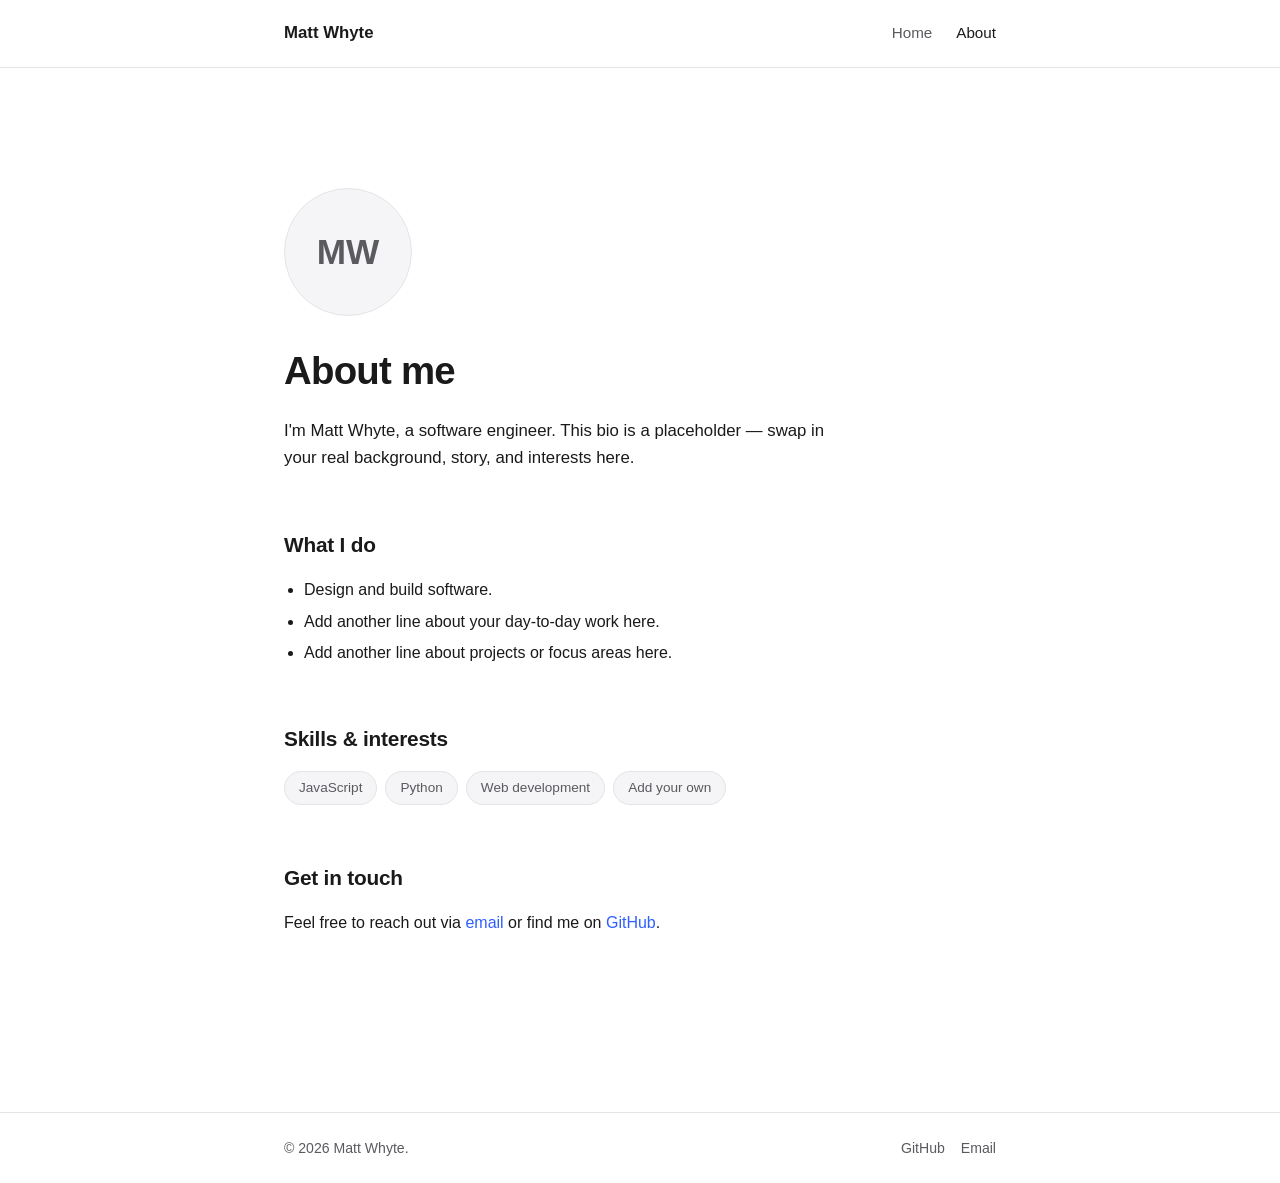
==== about.html @ 2602f1e6 "Add home and about pages Static HTML/CSS site with a home page (hero, intro, highlights) and an abou" ====
<!doctype html>
<html lang="en">
<head>
  <meta charset="UTF-8" />
  <meta name="viewport" content="width=device-width, initial-scale=1.0" />
  <title>About — Matt Whyte</title>
  <meta name="description" content="About Matt Whyte." />
  <link rel="stylesheet" href="styles.css" />
</head>
<body>
  <header class="site-header">
    <div class="wrapper">
      <a class="logo" href="index.html">Matt Whyte</a>
      <nav class="site-nav">
        <a href="index.html">Home</a>
        <a href="about.html" class="active">About</a>
      </nav>
    </div>
  </header>

  <main>
    <div class="wrapper">
      <section class="hero">
        <div class="about-photo">MW</div>
        <h1>About me</h1>
        <p class="intro">
          I'm Matt Whyte, a software engineer. This bio is a placeholder —
          swap in your real background, story, and interests here.
        </p>
      </section>

      <section>
        <h2>What I do</h2>
        <ul class="plain-list">
          <li>Design and build software.</li>
          <li>Add another line about your day-to-day work here.</li>
          <li>Add another line about projects or focus areas here.</li>
        </ul>
      </section>

      <section>
        <h2>Skills &amp; interests</h2>
        <div class="tag-row">
          <span class="tag">JavaScript</span>
          <span class="tag">Python</span>
          <span class="tag">Web development</span>
          <span class="tag">Add your own</span>
        </div>
      </section>

      <section>
        <h2>Get in touch</h2>
        <p>
          Feel free to reach out via
          <a href="mailto:matt@example.com">email</a> or find me on
          <a href="https://github.com/mattwhyte" target="_blank" rel="noopener">GitHub</a>.
        </p>
      </section>
    </div>
  </main>

  <footer class="site-footer">
    <div class="wrapper">
      <p>&copy; 2026 Matt Whyte.</p>
      <div class="footer-links">
        <a href="https://github.com/mattwhyte" target="_blank" rel="noopener">GitHub</a>
        <a href="mailto:matt@example.com">Email</a>
      </div>
    </div>
  </footer>
</body>
</html>
---- styles.css ----
:root {
  --bg: #ffffff;
  --bg-alt: #f5f5f7;
  --text: #1a1a1a;
  --text-muted: #5a5a5f;
  --accent: #2f5fff;
  --border: #e4e4e7;
  --max-width: 760px;
}

@media (prefers-color-scheme: dark) {
  :root {
    --bg: #101014;
    --bg-alt: #17171c;
    --text: #f2f2f4;
    --text-muted: #a3a3ab;
    --accent: #7c9cff;
    --border: #2a2a31;
  }
}

* {
  box-sizing: border-box;
}

html {
  color-scheme: light dark;
}

body {
  margin: 0;
  font-family: -apple-system, BlinkMacSystemFont, "Segoe UI", Roboto, Helvetica, Arial, sans-serif;
  background: var(--bg);
  color: var(--text);
  line-height: 1.6;
}

a {
  color: var(--accent);
  text-decoration: none;
}

a:hover {
  text-decoration: underline;
}

.wrapper {
  max-width: var(--max-width);
  margin: 0 auto;
  padding: 0 24px;
}

header.site-header {
  border-bottom: 1px solid var(--border);
}

.site-header .wrapper {
  display: flex;
  align-items: center;
  justify-content: space-between;
  padding-top: 20px;
  padding-bottom: 20px;
}

.site-header .logo {
  font-weight: 700;
  font-size: 1.05rem;
  color: var(--text);
}

.site-header .logo:hover {
  text-decoration: none;
  opacity: 0.8;
}

nav.site-nav {
  display: flex;
  gap: 24px;
}

nav.site-nav a {
  color: var(--text-muted);
  font-size: 0.95rem;
  font-weight: 500;
}

nav.site-nav a.active,
nav.site-nav a:hover {
  color: var(--text);
}

main {
  padding: 64px 0 96px;
}

.hero h1 {
  font-size: 2.4rem;
  margin: 0 0 8px;
  letter-spacing: -0.02em;
}

.hero .tagline {
  font-size: 1.2rem;
  color: var(--text-muted);
  margin: 0 0 28px;
}

.hero p.intro {
  font-size: 1.05rem;
  max-width: 60ch;
}

.cta-row {
  display: flex;
  gap: 12px;
  margin-top: 32px;
  flex-wrap: wrap;
}

.btn {
  display: inline-block;
  padding: 10px 20px;
  border-radius: 8px;
  font-weight: 600;
  font-size: 0.95rem;
}

.btn:hover {
  text-decoration: none;
}

.btn-primary {
  background: var(--accent);
  color: #fff;
}

.btn-primary:hover {
  opacity: 0.9;
}

.btn-secondary {
  background: var(--bg-alt);
  color: var(--text);
  border: 1px solid var(--border);
}

.btn-secondary:hover {
  background: var(--border);
}

section {
  margin-top: 56px;
}

section h2 {
  font-size: 1.3rem;
  margin-bottom: 16px;
  letter-spacing: -0.01em;
}

.card-grid {
  display: grid;
  grid-template-columns: repeat(auto-fit, minmax(200px, 1fr));
  gap: 16px;
}

.card {
  background: var(--bg-alt);
  border: 1px solid var(--border);
  border-radius: 10px;
  padding: 18px 20px;
}

.card h3 {
  margin: 0 0 6px;
  font-size: 1rem;
}

.card p {
  margin: 0;
  color: var(--text-muted);
  font-size: 0.92rem;
}

.about-photo {
  width: 128px;
  height: 128px;
  border-radius: 50%;
  background: var(--bg-alt);
  border: 1px solid var(--border);
  display: flex;
  align-items: center;
  justify-content: center;
  font-size: 2.2rem;
  font-weight: 700;
  color: var(--text-muted);
  margin-bottom: 24px;
}

ul.plain-list {
  padding-left: 20px;
  margin: 0;
}

ul.plain-list li {
  margin-bottom: 6px;
}

.tag-row {
  display: flex;
  flex-wrap: wrap;
  gap: 8px;
}

.tag {
  background: var(--bg-alt);
  border: 1px solid var(--border);
  border-radius: 999px;
  padding: 5px 14px;
  font-size: 0.85rem;
  color: var(--text-muted);
}

footer.site-footer {
  border-top: 1px solid var(--border);
  margin-top: 64px;
}

footer.site-footer .wrapper {
  padding: 24px;
  display: flex;
  align-items: center;
  justify-content: space-between;
  flex-wrap: wrap;
  gap: 12px;
}

footer.site-footer p {
  margin: 0;
  color: var(--text-muted);
  font-size: 0.88rem;
}

.footer-links {
  display: flex;
  gap: 16px;
}

.footer-links a {
  color: var(--text-muted);
  font-size: 0.88rem;
}

.footer-links a:hover {
  color: var(--text);
}
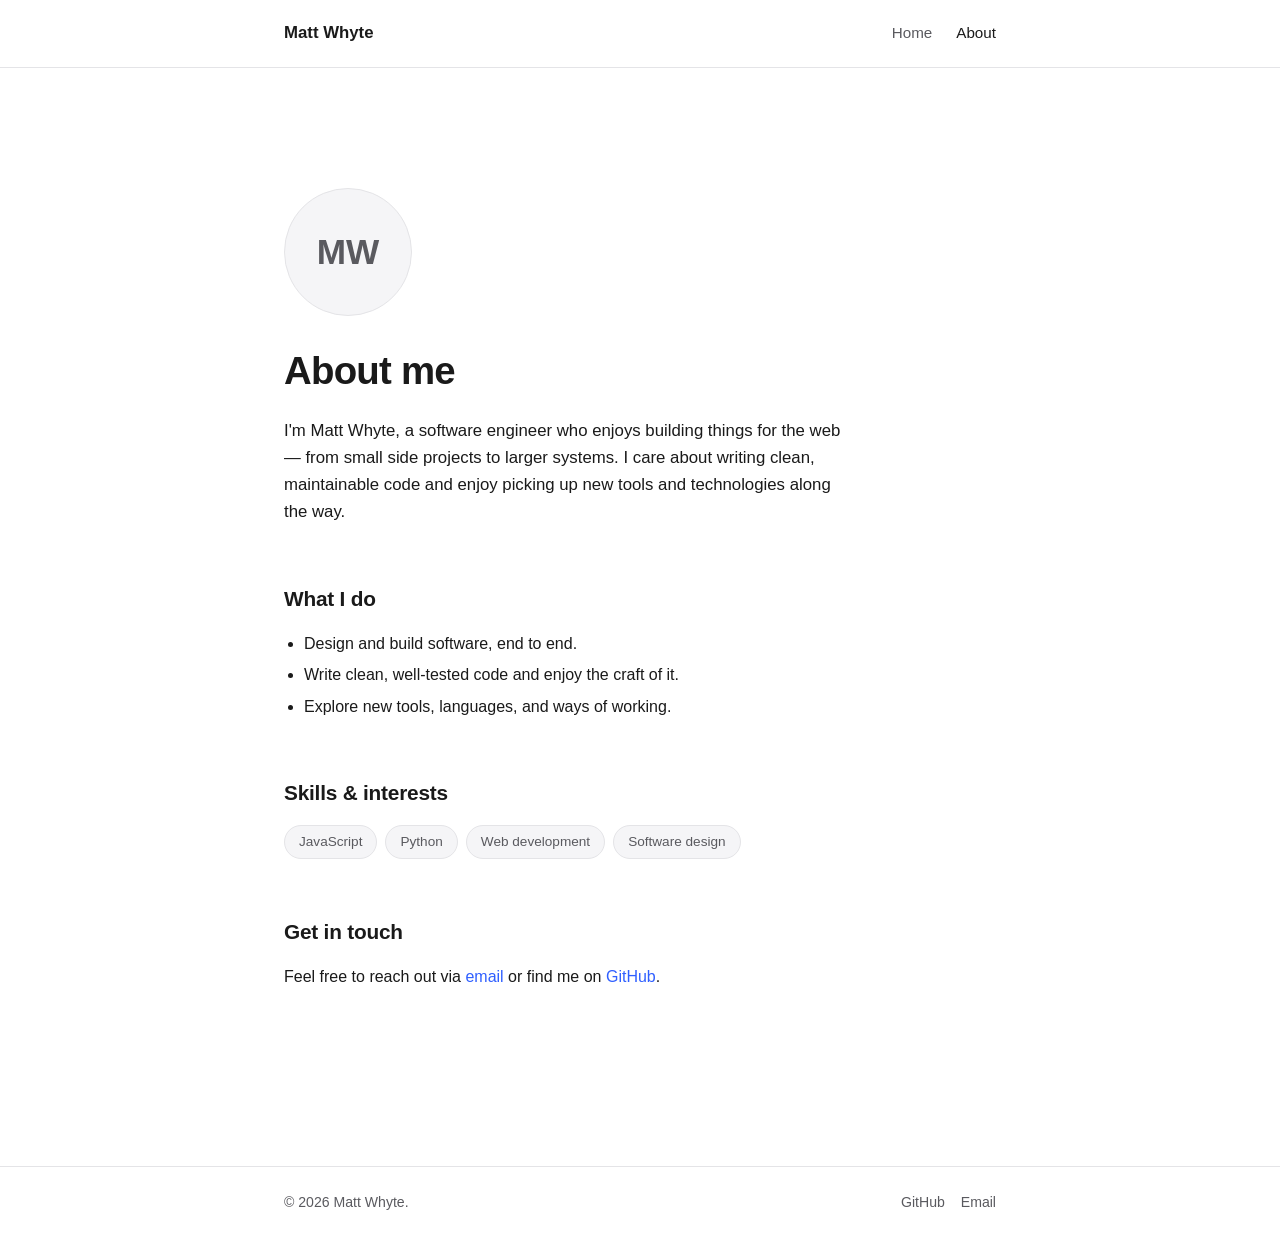
==== commit dfc04df1: "Polish home and about page copy Replace scaffolding-style placeholder text with finished, generic co" ====
--- a/about.html
+++ b/about.html
@@ -24,17 +24,19 @@
         <div class="about-photo">MW</div>
         <h1>About me</h1>
         <p class="intro">
-          I'm Matt Whyte, a software engineer. This bio is a placeholder —
-          swap in your real background, story, and interests here.
+          I'm Matt Whyte, a software engineer who enjoys building things for
+          the web — from small side projects to larger systems. I care about
+          writing clean, maintainable code and enjoy picking up new tools and
+          technologies along the way.
         </p>
       </section>
 
       <section>
         <h2>What I do</h2>
         <ul class="plain-list">
-          <li>Design and build software.</li>
-          <li>Add another line about your day-to-day work here.</li>
-          <li>Add another line about projects or focus areas here.</li>
+          <li>Design and build software, end to end.</li>
+          <li>Write clean, well-tested code and enjoy the craft of it.</li>
+          <li>Explore new tools, languages, and ways of working.</li>
         </ul>
       </section>
 
@@ -44,7 +46,7 @@
           <span class="tag">JavaScript</span>
           <span class="tag">Python</span>
           <span class="tag">Web development</span>
-          <span class="tag">Add your own</span>
+          <span class="tag">Software design</span>
         </div>
       </section>
 
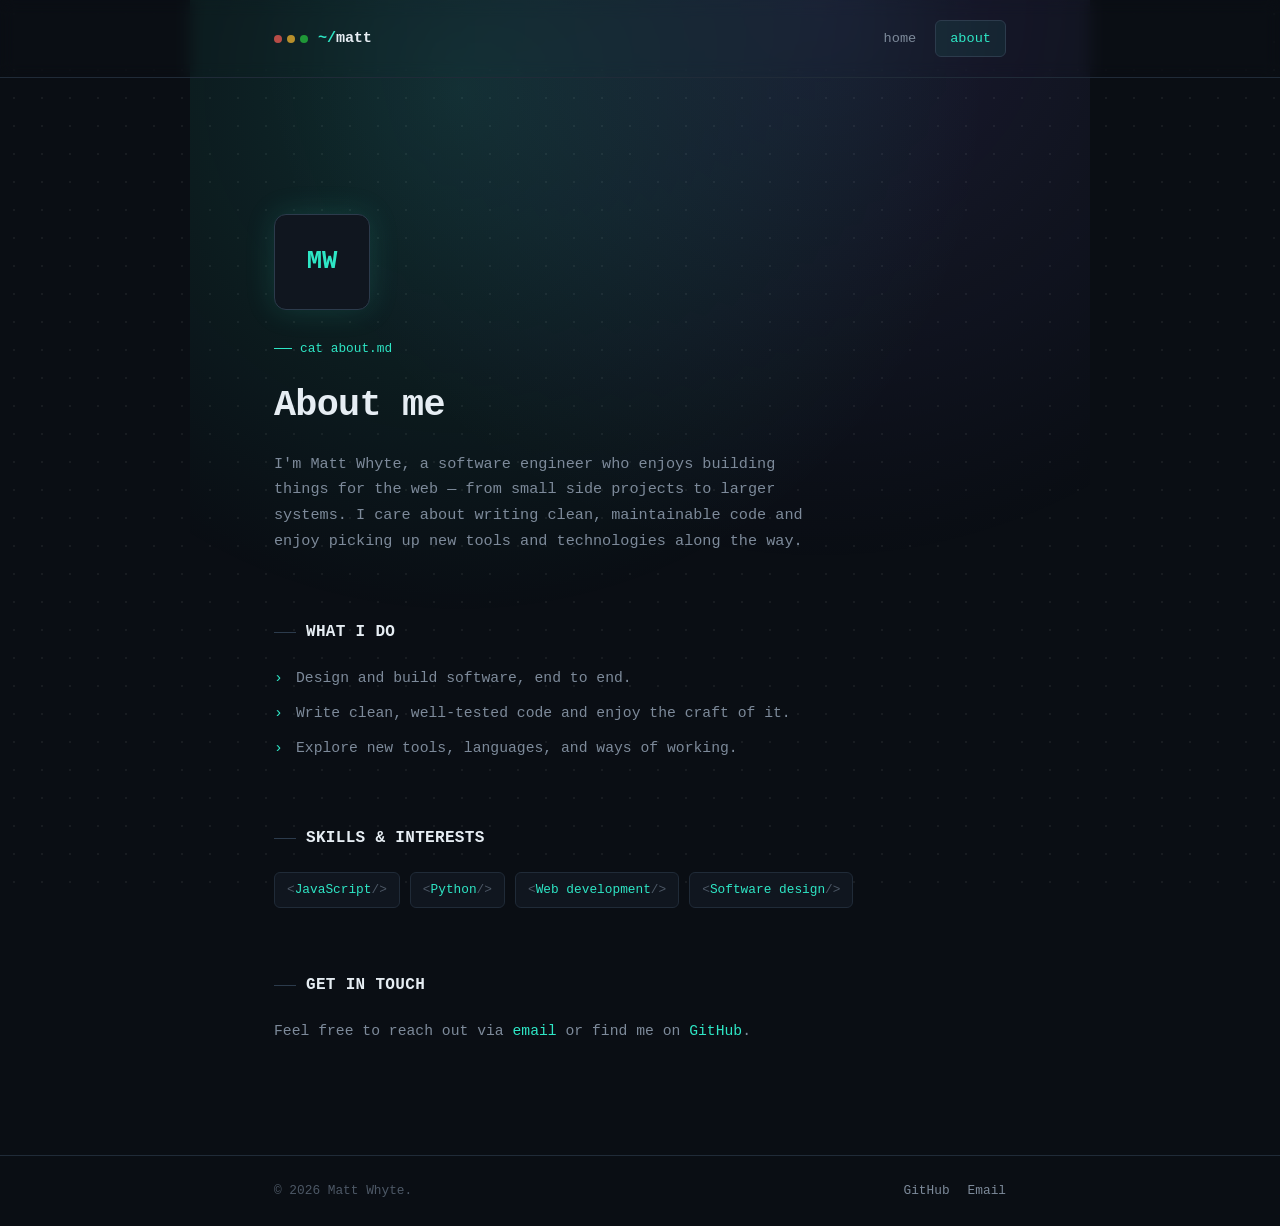
==== commit fc6a80e7: "Redesign with a dark, terminal-inspired look Dark monospace theme with a dot-grid background, glow a" ====
--- a/about.html
+++ b/about.html
@@ -10,10 +10,13 @@
 <body>
   <header class="site-header">
     <div class="wrapper">
-      <a class="logo" href="index.html">Matt Whyte</a>
+      <a class="logo brand" href="index.html">
+        <span class="term-dots"><span></span><span></span><span></span></span>
+        <span><span class="prompt">~/</span>matt</span>
+      </a>
       <nav class="site-nav">
-        <a href="index.html">Home</a>
-        <a href="about.html" class="active">About</a>
+        <a href="index.html">home</a>
+        <a href="about.html" class="active">about</a>
       </nav>
     </div>
   </header>
@@ -22,6 +25,7 @@
     <div class="wrapper">
       <section class="hero">
         <div class="about-photo">MW</div>
+        <p class="eyebrow">cat about.md</p>
         <h1>About me</h1>
         <p class="intro">
           I'm Matt Whyte, a software engineer who enjoys building things for
@@ -54,8 +58,8 @@
         <h2>Get in touch</h2>
         <p>
           Feel free to reach out via
-          <a href="mailto:matt@example.com">email</a> or find me on
-          <a href="https://github.com/mattwhyte" target="_blank" rel="noopener">GitHub</a>.
+          <a href="mailto:mattwhytedotcom@gmail.com">email</a> or find me on
+          <a href="https://github.com/mv3d-ember" target="_blank" rel="noopener">GitHub</a>.
         </p>
       </section>
     </div>
@@ -65,8 +69,8 @@
     <div class="wrapper">
       <p>&copy; 2026 Matt Whyte.</p>
       <div class="footer-links">
-        <a href="https://github.com/mattwhyte" target="_blank" rel="noopener">GitHub</a>
-        <a href="mailto:matt@example.com">Email</a>
+        <a href="https://github.com/mv3d-ember" target="_blank" rel="noopener">GitHub</a>
+        <a href="mailto:mattwhytedotcom@gmail.com">Email</a>
       </div>
     </div>
   </footer>
--- a/styles.css
+++ b/styles.css
@@ -1,22 +1,18 @@
 :root {
-  --bg: #ffffff;
-  --bg-alt: #f5f5f7;
-  --text: #1a1a1a;
-  --text-muted: #5a5a5f;
-  --accent: #2f5fff;
-  --border: #e4e4e7;
-  --max-width: 760px;
-}
-
-@media (prefers-color-scheme: dark) {
-  :root {
-    --bg: #101014;
-    --bg-alt: #17171c;
-    --text: #f2f2f4;
-    --text-muted: #a3a3ab;
-    --accent: #7c9cff;
-    --border: #2a2a31;
-  }
+  --bg: #0a0e14;
+  --bg-alt: #0d1319;
+  --surface: #10161f;
+  --surface-hover: #141c27;
+  --border: #202b38;
+  --border-bright: #2c3b4c;
+  --text: #e6edf3;
+  --text-muted: #7d8a9a;
+  --text-dim: #4d5866;
+  --accent: #2ee6c5;
+  --accent-2: #8b7bff;
+  --accent-rgb: 46, 230, 197;
+  --mono: "JetBrains Mono", ui-monospace, SFMono-Regular, Menlo, Consolas, "Liberation Mono", monospace;
+  --max-width: 780px;
 }
 
 * {
@@ -24,15 +20,51 @@
 }
 
 html {
-  color-scheme: light dark;
+  color-scheme: dark;
 }
 
 body {
   margin: 0;
-  font-family: -apple-system, BlinkMacSystemFont, "Segoe UI", Roboto, Helvetica, Arial, sans-serif;
+  font-family: var(--mono);
   background: var(--bg);
   color: var(--text);
-  line-height: 1.6;
+  line-height: 1.7;
+  font-size: 15px;
+  position: relative;
+  min-height: 100vh;
+}
+
+/* background: dot grid + soft glow blobs */
+body::before {
+  content: "";
+  position: fixed;
+  inset: 0;
+  background-image: radial-gradient(circle, rgba(255, 255, 255, 0.06) 1px, transparent 1px);
+  background-size: 28px 28px;
+  pointer-events: none;
+  z-index: 0;
+}
+
+body::after {
+  content: "";
+  position: fixed;
+  top: -10%;
+  left: 50%;
+  width: 900px;
+  height: 900px;
+  transform: translateX(-50%);
+  background:
+    radial-gradient(circle at 30% 20%, rgba(var(--accent-rgb), 0.14), transparent 55%),
+    radial-gradient(circle at 70% 10%, rgba(139, 123, 255, 0.12), transparent 55%);
+  pointer-events: none;
+  z-index: 0;
+}
+
+header,
+main,
+footer {
+  position: relative;
+  z-index: 1;
 }
 
 a {
@@ -50,8 +82,10 @@
   padding: 0 24px;
 }
 
+/* header */
 header.site-header {
   border-bottom: 1px solid var(--border);
+  backdrop-filter: blur(8px);
 }
 
 .site-header .wrapper {
@@ -62,51 +96,132 @@
   padding-bottom: 20px;
 }
 
+.brand {
+  display: flex;
+  align-items: center;
+  gap: 10px;
+}
+
+.term-dots {
+  display: inline-flex;
+  gap: 5px;
+}
+
+.term-dots span {
+  width: 8px;
+  height: 8px;
+  border-radius: 50%;
+  display: inline-block;
+  background: var(--border-bright);
+}
+
+.term-dots span:nth-child(1) { background: #ff5f56; opacity: 0.7; }
+.term-dots span:nth-child(2) { background: #ffbd2e; opacity: 0.7; }
+.term-dots span:nth-child(3) { background: #27c93f; opacity: 0.7; }
+
 .site-header .logo {
   font-weight: 700;
-  font-size: 1.05rem;
-  color: var(--text);
+  font-size: 0.95rem;
+  color: var(--text);
+  letter-spacing: -0.01em;
 }
 
 .site-header .logo:hover {
   text-decoration: none;
-  opacity: 0.8;
+  color: var(--accent);
+}
+
+.site-header .logo .prompt {
+  color: var(--accent);
 }
 
 nav.site-nav {
   display: flex;
-  gap: 24px;
+  gap: 4px;
 }
 
 nav.site-nav a {
   color: var(--text-muted);
+  font-size: 0.85rem;
+  font-weight: 500;
+  padding: 6px 14px;
+  border-radius: 6px;
+  border: 1px solid transparent;
+}
+
+nav.site-nav a::before {
+  content: "";
+}
+
+nav.site-nav a.active {
+  color: var(--accent);
+  border-color: var(--border-bright);
+  background: rgba(var(--accent-rgb), 0.07);
+}
+
+nav.site-nav a:hover {
+  color: var(--text);
+  text-decoration: none;
+  border-color: var(--border-bright);
+}
+
+main {
+  padding: 72px 0 96px;
+}
+
+/* hero */
+.eyebrow {
+  font-size: 0.8rem;
+  color: var(--accent);
+  margin: 0 0 14px;
+  display: flex;
+  align-items: center;
+  gap: 8px;
+}
+
+.eyebrow::before {
+  content: "";
+  width: 18px;
+  height: 1px;
+  background: var(--accent);
+  display: inline-block;
+}
+
+.hero h1 {
+  font-size: 2.3rem;
+  margin: 0 0 10px;
+  letter-spacing: -0.02em;
+  background: linear-gradient(120deg, var(--text) 40%, var(--accent) 100%);
+  -webkit-background-clip: text;
+  background-clip: text;
+  -webkit-text-fill-color: transparent;
+}
+
+.cursor {
+  display: inline-block;
+  width: 0.5em;
+  background: var(--accent);
+  -webkit-text-fill-color: var(--accent);
+  animation: blink 1.1s steps(1) infinite;
+}
+
+@keyframes blink {
+  50% { opacity: 0; }
+}
+
+.hero .tagline {
+  font-size: 1rem;
+  color: var(--text-muted);
+  margin: 0 0 24px;
+}
+
+.hero .tagline .comment {
+  color: var(--text-dim);
+}
+
+.hero p.intro {
   font-size: 0.95rem;
-  font-weight: 500;
-}
-
-nav.site-nav a.active,
-nav.site-nav a:hover {
-  color: var(--text);
-}
-
-main {
-  padding: 64px 0 96px;
-}
-
-.hero h1 {
-  font-size: 2.4rem;
-  margin: 0 0 8px;
-  letter-spacing: -0.02em;
-}
-
-.hero .tagline {
-  font-size: 1.2rem;
-  color: var(--text-muted);
-  margin: 0 0 28px;
-}
-
-.hero p.intro {
-  font-size: 1.05rem;
+  color: var(--text-muted);
   max-width: 60ch;
 }
 
@@ -118,44 +233,76 @@
 }
 
 .btn {
-  display: inline-block;
-  padding: 10px 20px;
+  display: inline-flex;
+  align-items: center;
+  gap: 6px;
+  padding: 11px 20px;
   border-radius: 8px;
   font-weight: 600;
-  font-size: 0.95rem;
+  font-size: 0.85rem;
+  font-family: var(--mono);
+  border: 1px solid transparent;
+  transition: transform 0.15s ease, box-shadow 0.15s ease, background 0.15s ease;
 }
 
 .btn:hover {
   text-decoration: none;
+  transform: translateY(-1px);
 }
 
 .btn-primary {
   background: var(--accent);
-  color: #fff;
+  color: #06110f;
+  box-shadow: 0 0 0 rgba(var(--accent-rgb), 0);
 }
 
 .btn-primary:hover {
-  opacity: 0.9;
+  box-shadow: 0 0 24px rgba(var(--accent-rgb), 0.45);
 }
 
 .btn-secondary {
-  background: var(--bg-alt);
-  color: var(--text);
-  border: 1px solid var(--border);
+  background: var(--surface);
+  color: var(--text);
+  border: 1px solid var(--border-bright);
 }
 
 .btn-secondary:hover {
-  background: var(--border);
-}
-
+  border-color: var(--accent);
+  color: var(--accent);
+  background: var(--surface-hover);
+}
+
+@media (prefers-reduced-motion: reduce) {
+  .cursor {
+    animation: none;
+  }
+  .btn:hover {
+    transform: none;
+  }
+}
+
+/* sections */
 section {
-  margin-top: 56px;
+  margin-top: 64px;
 }
 
 section h2 {
-  font-size: 1.3rem;
-  margin-bottom: 16px;
-  letter-spacing: -0.01em;
+  font-size: 1rem;
+  margin: 0 0 20px;
+  letter-spacing: 0.02em;
+  color: var(--text);
+  display: flex;
+  align-items: center;
+  gap: 10px;
+  text-transform: uppercase;
+}
+
+section h2::before {
+  content: "";
+  width: 22px;
+  height: 1px;
+  background: var(--border-bright);
+  display: inline-block;
 }
 
 .card-grid {
@@ -165,65 +312,110 @@
 }
 
 .card {
-  background: var(--bg-alt);
+  position: relative;
+  background: var(--surface);
   border: 1px solid var(--border);
   border-radius: 10px;
-  padding: 18px 20px;
+  padding: 20px 20px 18px;
+  transition: border-color 0.15s ease, box-shadow 0.15s ease, transform 0.15s ease;
+}
+
+.card:hover {
+  border-color: var(--accent);
+  box-shadow: 0 0 24px rgba(var(--accent-rgb), 0.12);
+  transform: translateY(-2px);
+}
+
+.card .index {
+  font-size: 0.75rem;
+  color: var(--text-dim);
+  margin-bottom: 10px;
+  display: block;
 }
 
 .card h3 {
-  margin: 0 0 6px;
-  font-size: 1rem;
+  margin: 0 0 8px;
+  font-size: 0.95rem;
+  color: var(--text);
 }
 
 .card p {
   margin: 0;
   color: var(--text-muted);
+  font-size: 0.85rem;
+}
+
+/* about photo */
+.about-photo {
+  width: 96px;
+  height: 96px;
+  border-radius: 12px;
+  background: var(--surface);
+  border: 1px solid var(--border-bright);
+  display: flex;
+  align-items: center;
+  justify-content: center;
+  font-size: 1.6rem;
+  font-weight: 700;
+  color: var(--accent);
+  margin-bottom: 28px;
+  box-shadow: 0 0 30px rgba(var(--accent-rgb), 0.15);
+}
+
+ul.plain-list {
+  padding-left: 0;
+  margin: 0;
+  list-style: none;
+}
+
+ul.plain-list li {
+  margin-bottom: 10px;
+  padding-left: 22px;
+  position: relative;
+  color: var(--text-muted);
   font-size: 0.92rem;
 }
 
-.about-photo {
-  width: 128px;
-  height: 128px;
-  border-radius: 50%;
-  background: var(--bg-alt);
+ul.plain-list li::before {
+  content: "›";
+  position: absolute;
+  left: 0;
+  color: var(--accent);
+}
+
+.tag-row {
+  display: flex;
+  flex-wrap: wrap;
+  gap: 10px;
+}
+
+.tag {
+  background: var(--surface);
   border: 1px solid var(--border);
-  display: flex;
-  align-items: center;
-  justify-content: center;
-  font-size: 2.2rem;
-  font-weight: 700;
-  color: var(--text-muted);
-  margin-bottom: 24px;
-}
-
-ul.plain-list {
-  padding-left: 20px;
-  margin: 0;
-}
-
-ul.plain-list li {
-  margin-bottom: 6px;
-}
-
-.tag-row {
-  display: flex;
-  flex-wrap: wrap;
-  gap: 8px;
-}
-
-.tag {
-  background: var(--bg-alt);
-  border: 1px solid var(--border);
-  border-radius: 999px;
-  padding: 5px 14px;
-  font-size: 0.85rem;
-  color: var(--text-muted);
-}
-
+  border-radius: 6px;
+  padding: 6px 12px;
+  font-size: 0.8rem;
+  color: var(--accent);
+}
+
+.tag::before {
+  content: "<";
+  color: var(--text-dim);
+}
+
+.tag::after {
+  content: "/>";
+  color: var(--text-dim);
+}
+
+section p {
+  color: var(--text-muted);
+  font-size: 0.92rem;
+}
+
+/* footer */
 footer.site-footer {
   border-top: 1px solid var(--border);
-  margin-top: 64px;
 }
 
 footer.site-footer .wrapper {
@@ -237,20 +429,20 @@
 
 footer.site-footer p {
   margin: 0;
-  color: var(--text-muted);
-  font-size: 0.88rem;
+  color: var(--text-dim);
+  font-size: 0.8rem;
 }
 
 .footer-links {
   display: flex;
-  gap: 16px;
+  gap: 18px;
 }
 
 .footer-links a {
   color: var(--text-muted);
-  font-size: 0.88rem;
+  font-size: 0.8rem;
 }
 
 .footer-links a:hover {
-  color: var(--text);
-}
+  color: var(--accent);
+}
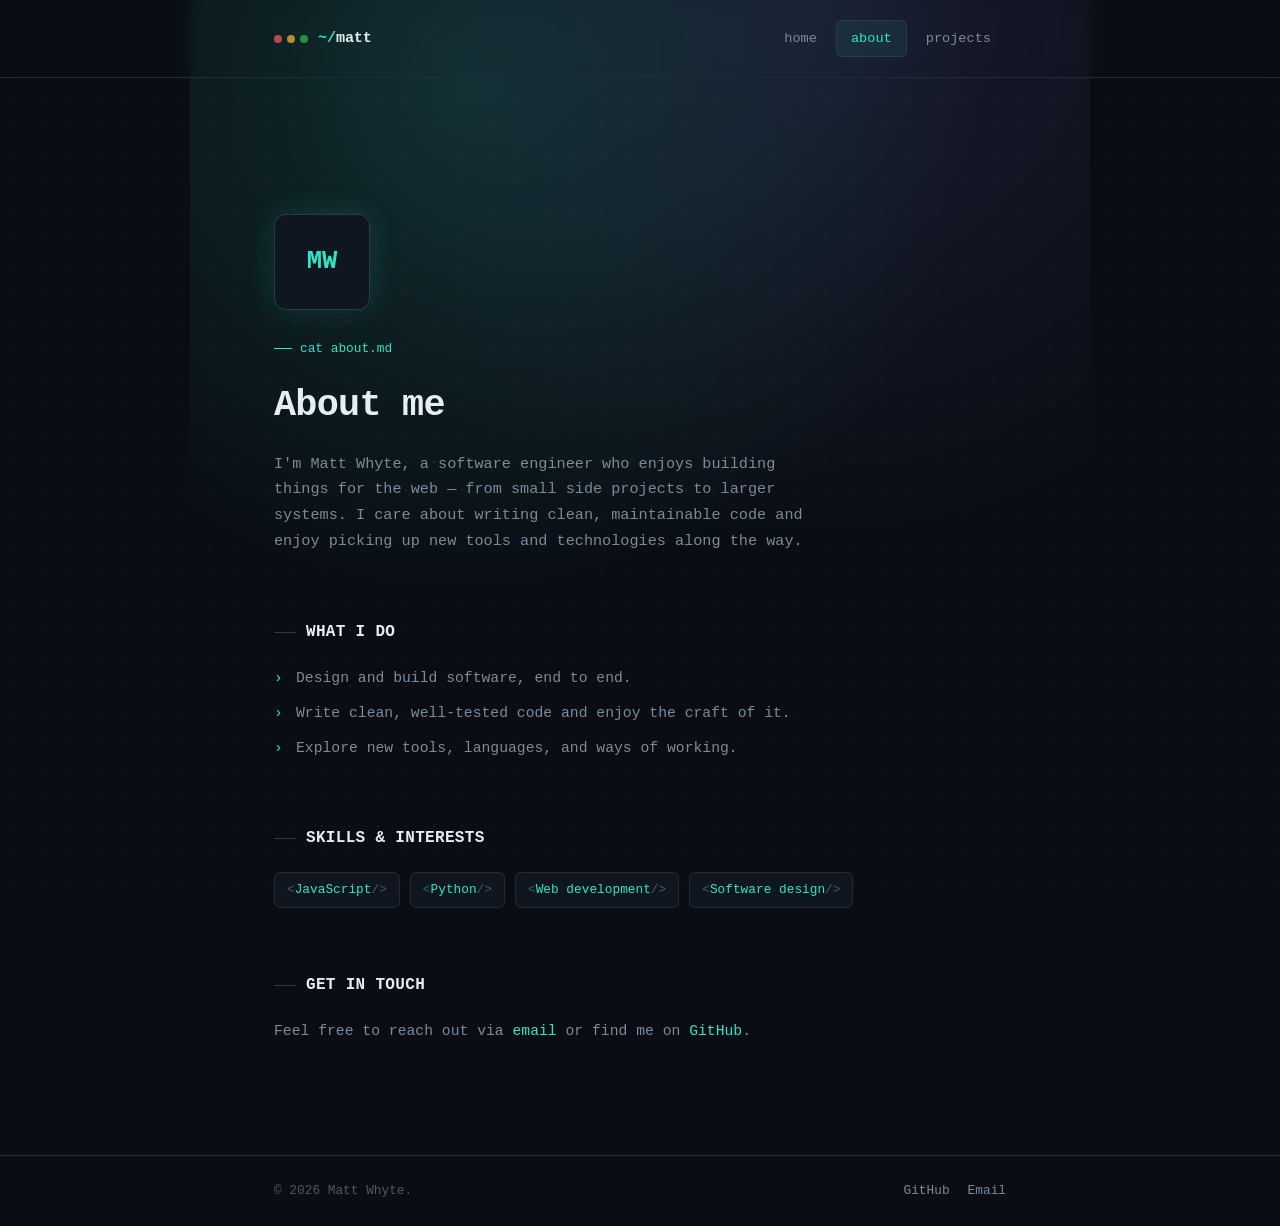
==== commit eb9dbc5f: "Add projects page linking to palette and route subdomains Co-Authored-By: Claude Sonnet 5 <noreply@a" ====
--- a/about.html
+++ b/about.html
@@ -17,6 +17,7 @@
       <nav class="site-nav">
         <a href="index.html">home</a>
         <a href="about.html" class="active">about</a>
+        <a href="projects.html">projects</a>
       </nav>
     </div>
   </header>
--- a/styles.css
+++ b/styles.css
@@ -345,6 +345,39 @@
   font-size: 0.85rem;
 }
 
+.project-card {
+  display: block;
+  color: inherit;
+}
+
+.project-card:hover {
+  text-decoration: none;
+}
+
+.project-card h3 {
+  display: flex;
+  align-items: center;
+  justify-content: space-between;
+  gap: 8px;
+}
+
+.external-arrow {
+  color: var(--text-dim);
+  font-size: 0.9rem;
+  transition: color 0.15s ease, transform 0.15s ease;
+}
+
+.project-card:hover .external-arrow {
+  color: var(--accent);
+  transform: translate(2px, -2px);
+}
+
+.project-url {
+  margin: 0;
+  color: var(--text-muted);
+  font-size: 0.85rem;
+}
+
 /* about photo */
 .about-photo {
   width: 96px;
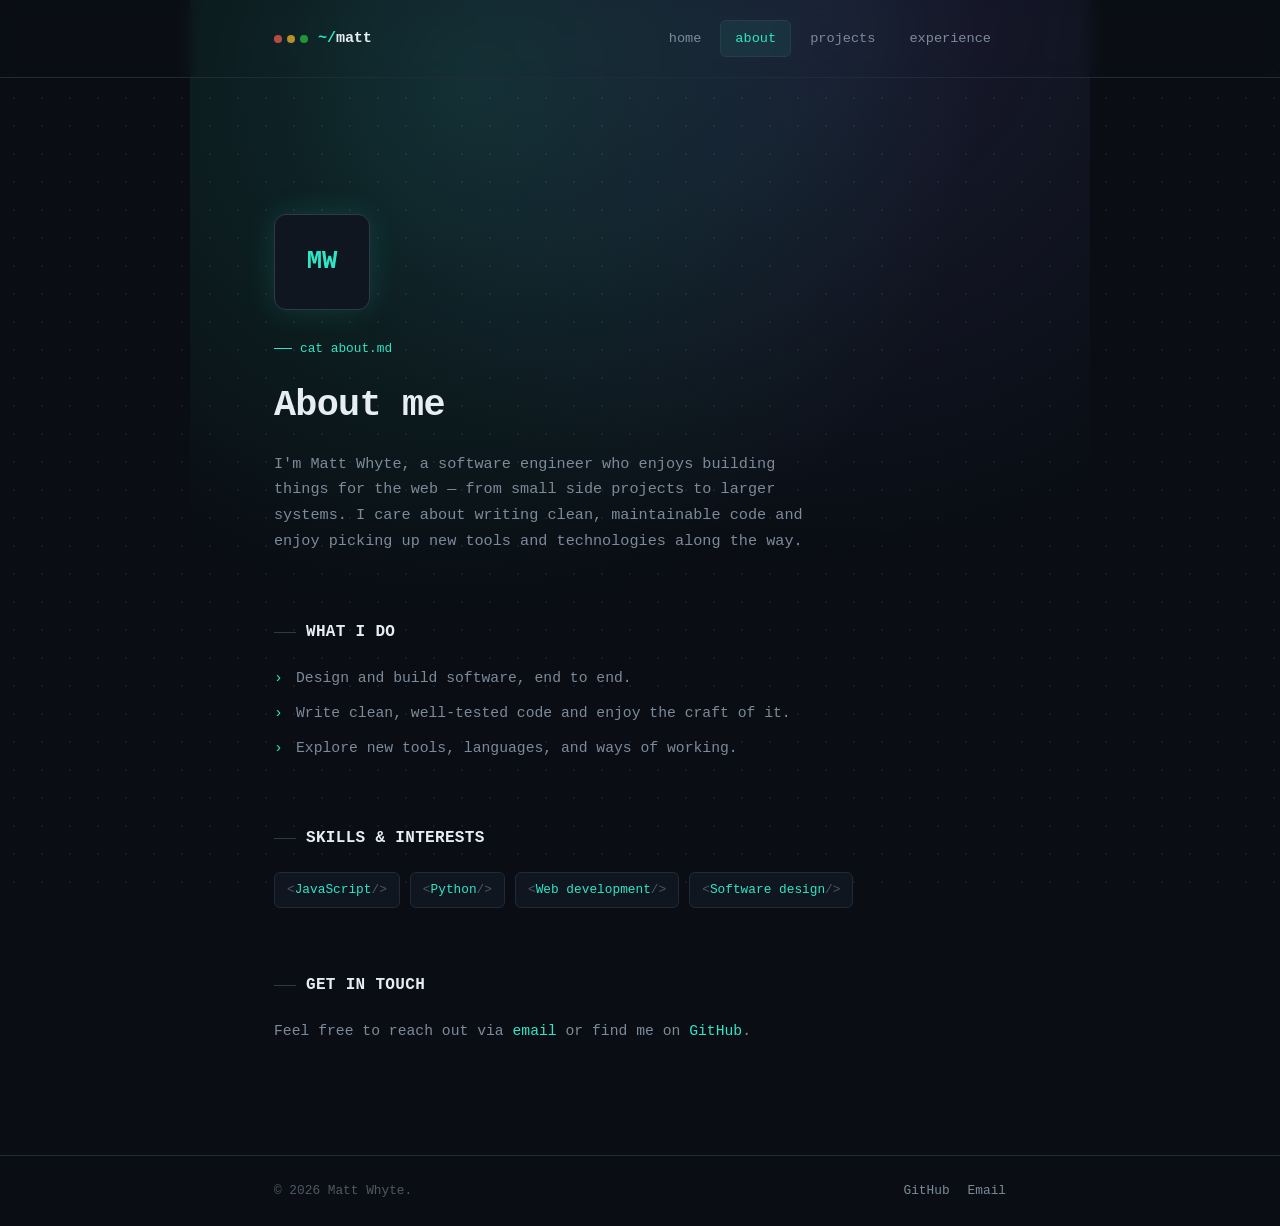
==== commit c7fb8877: "Add experience page with organized catalog Add an Experience page matching the terminal-themed site " ====
--- a/about.html
+++ b/about.html
@@ -18,6 +18,7 @@
         <a href="index.html">home</a>
         <a href="about.html" class="active">about</a>
         <a href="projects.html">projects</a>
+        <a href="experience.html">experience</a>
       </nav>
     </div>
   </header>
--- a/styles.css
+++ b/styles.css
@@ -446,6 +446,89 @@
   font-size: 0.92rem;
 }
 
+/* experience timeline */
+.timeline {
+  display: flex;
+  flex-direction: column;
+  gap: 28px;
+}
+
+.entry {
+  display: grid;
+  grid-template-columns: 130px 1fr;
+  gap: 20px;
+}
+
+.entry-date {
+  color: var(--text-dim);
+  font-size: 0.8rem;
+  font-weight: 500;
+  padding-top: 2px;
+}
+
+.entry-body {
+  border-left: 1px solid var(--border);
+  padding-left: 20px;
+  position: relative;
+}
+
+.entry-body::before {
+  content: "";
+  position: absolute;
+  left: -4px;
+  top: 7px;
+  width: 7px;
+  height: 7px;
+  border-radius: 50%;
+  background: var(--accent);
+  box-shadow: 0 0 10px rgba(var(--accent-rgb), 0.5);
+}
+
+.entry-title {
+  margin: 0 0 2px;
+  font-size: 0.95rem;
+  color: var(--text);
+}
+
+.entry-org {
+  margin: 0 0 10px;
+  color: var(--accent);
+  font-size: 0.85rem;
+  font-weight: 500;
+}
+
+.entry-desc {
+  margin: 0 0 12px;
+  color: var(--text-muted);
+  font-size: 0.88rem;
+}
+
+.entry-body .tag-row:empty,
+.entry-desc:empty,
+.entry-org:empty {
+  display: none;
+}
+
+@media (max-width: 560px) {
+  .entry {
+    grid-template-columns: 1fr;
+    gap: 8px;
+  }
+
+  .entry-date {
+    padding-top: 0;
+  }
+
+  .entry-body {
+    border-left: none;
+    padding-left: 0;
+  }
+
+  .entry-body::before {
+    display: none;
+  }
+}
+
 /* footer */
 footer.site-footer {
   border-top: 1px solid var(--border);
